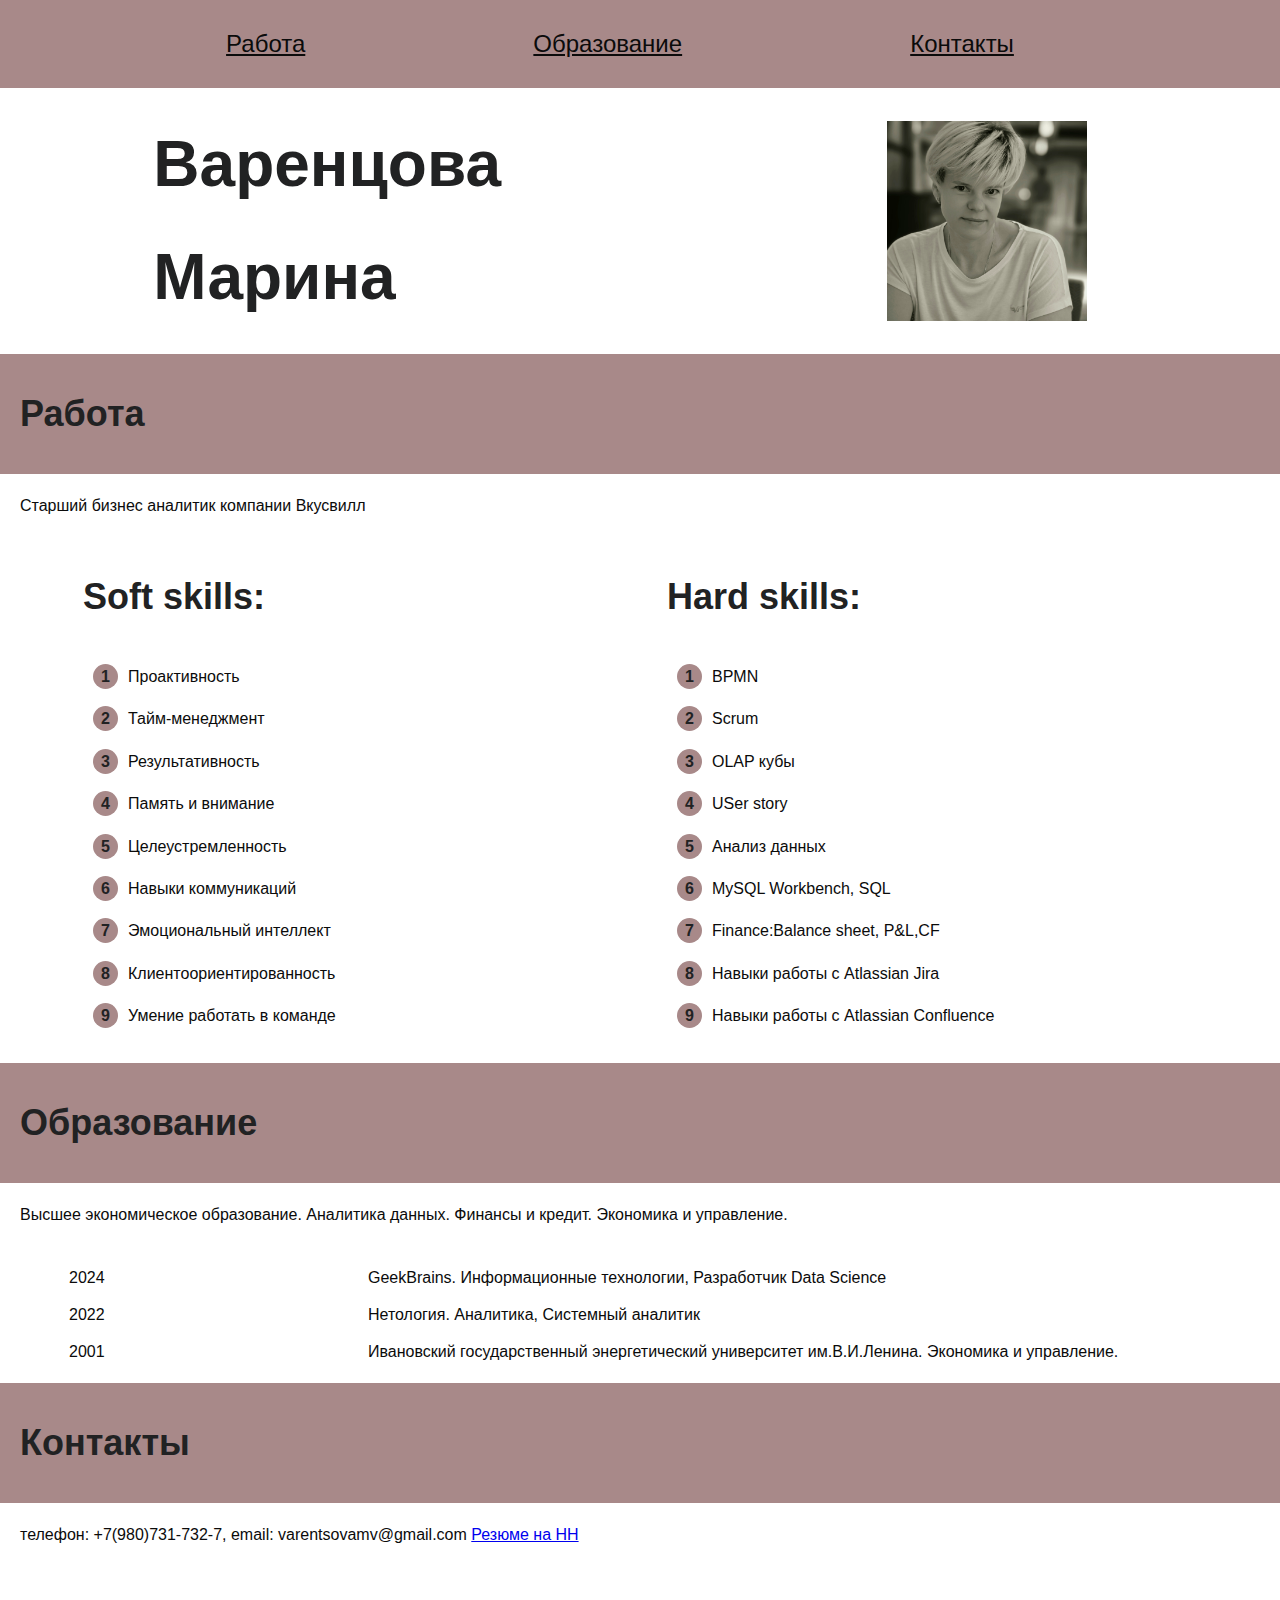
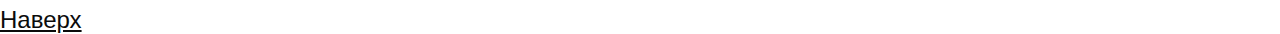
==== index.html @ 99ee52be "добавлены файлы для развертывания сайта" ====
<!DOCTYPE html>
<html lang="en">

<head>
    <meta charset="UTF-8">
    <meta name="viewport" content="width=device-width, initial-scale=1.0">
    <title>Document</title>
    <link rel="preconnect" href="https://fonts.googleapis.com">
    <link rel="preconnect" href="https://fonts.gstatic.com" crossorigin>
    <link href="https: //fonts.googleapis.com/css2?family= Lato :wght@100 & семья= Робото+Моно:wght@100 & display=swap"
        rel="stylesheet">
    <link rel="stylesheet" href="style.css">
</head>

<body>
    <div class="header centre" id="top">
        <a class="header__link" href="#about_work">Работа</a>
        <a class="header__link" href="#about_work1">Образование</a>
        <a class="header__link" href="#about_work2">Контакты</a>
    </div>
    <div class="top centre">
        <h1 class="title">Варенцова Марина</h1>
        <img src="Marina.jpg" alt="Варенцова Марина" width="200" height="200" />
    </div>
    <div class="about_work" id="about_work">
        <h2 class="heading">Работа</h2>
    </div>
    <div class="about_work__content">
        <p>Старший бизнес аналитик компании Вкусвилл</p>
    </div>
    <div class="about_work1__content">
        <div class="item items1">
            <p class="heading"> Soft skills:</p>
        </div>
        <div class="item items2">
            <p class="heading">Hard skills:</p>
        </div>
        <div class="item items3">
            <div class="post">
                <ul>
                    <li>Проактивность</li>
                    <li>Тайм-менеджмент</li>
                    <li>Результативность</li>
                    <li>Память и внимание</li>
                    <li>Целеустремленность</li>
                    <li>Навыки коммуникаций</li>
                    <li>Эмоциональный интеллект</li>
                    <li>Клиентоориентированность</li>
                    <li>Умение работать в команде</li>
                </ul>
            </div>
        </div>
        <div class="item items4">
            <div class="post">
                <ul>
                    <li>BPMN</li>
                    <li>Scrum</li>
                    <li>OLAP кубы</li>
                    <li>USer story</li>
                    <li>Анализ данных</li>
                    <li>MySQL Workbench, SQL</li>
                    <li>Finance:Balance sheet, P&L,CF</li>
                    <li>Навыки работы с Atlassian Jira</li>
                    <li>Навыки работы с Atlassian Confluence</li>
                </ul>
            </div>
        </div>
    </div>
    <div class="about_work1" id="about_work1">
        <h2 class="heading">Образование</h2>
    </div>
    <div class="about_work2__content">
        <p>Высшее экономическое образование. Аналитика данных. Финансы и кредит. Экономика и управление.</p>
    </div>
    <div class="about_work3__content">
        <div class="item1 items5">
            <p> 2024</p>
        </div>
        <div class="item1 items6">
            <p>GeekBrains. Информационные технологии, Разработчик Data Science
            </p>
        </div>
        <div class="item1 items7">
            <p>2022</p>
        </div>
        <div class="item1 items8">
            <p>Нетология. Аналитика, Системный аналитик</p>
        </div>
        <div class="item1 items9">
            <p>2001</p>
        </div>
        <div class="item1 items10">
            <p>Ивановский государственный энергетический университет им.В.И.Ленина. Экономика и управление.
        </div>
    </div>
    <div class="about_work2" id="about_work2">
        <h2 class="heading">Контакты</h2>
    </div>
    <div class="about_work4__content">
        <p>телефон: +7(980)731-732-7, email: varentsovamv@gmail.com <a style="text-decoration: underline"
                href="https://ivanovo.hh.ru/applicant/resumes/view?resume=1fb61251ff0cd293960039ed1f544d37523972">Резюме на HH
            </a></p>

    </div>

    <a class="header__link" href="#top">Наверх</a>
</body>

</html>
---- style.css ----
*{
    margin: 0;
    padding: 0;
}

body{
    font-family: 'Roboto Mono', sans-serif;
    color: rgb(11, 11, 11);
}
img{
    max-width: 100%;
}
.centre{
    padding-left: calc(50% - 580px);
    padding-right: calc(50% - 580px);
}

.header{
    padding-top: 30px;
    padding-bottom: 30px;
    background:rgb(168, 137, 137);
    display: flex;
    flex-direction: row;
    flex-wrap: wrap;
    align-content: center;
    justify-content: space-evenly;
    align-items: center;
    gap: 22px;
    padding-left: 20px;
}

.header__link{
    color: rgb(11, 11, 11);
    font-size: 24px;
    font-style: normal;
    font-weight: 400;
    line-height: normal;

}

p{
    font-style: normal;
    font-weight: 400;
    font-size: 16px;
    line-height: 23px;
    text-decoration: none;
}
.top{
    padding-top: 20px;
    padding-bottom: 20px;
    display: flex;
    flex-direction: row;
    flex-wrap: wrap;
    align-content: center;
    justify-content: space-evenly;
    align-items: center;
    gap: 22px;
    padding-left: 20px;
}
.title{
    width: 578px;
    font-style: normal;
    font-weight: 700;
    font-size: 64px;
    line-height: 113px;
    color: rgb(33, 34, 35);
    mix-blend-mode: normal;
}
.about_work{
    background: rgb(168, 137, 137);
    padding-top: 20px;
    padding-bottom: 20px;
    display: flex;
    align-content: center;
    flex-wrap: wrap;
    flex-direction: row;
    justify-content: flex-start;
    align-items: center;
    padding-left: 20px;

}
.heading{
    font-style: normal;
    font-weight: 700;
    font-size: 36px;
    line-height: 80px;
    color: rgb(33, 34, 35);
    mix-blend-mode: normal;
}
.about_work__content{
    padding-top: 20px;
    padding-bottom: 20px;
    padding-left: 20px;

}
.about_work1__content{
    margin-top: 20px;
    display: grid;
    grid-template-columns: repeat(2, 570px);
    gap: 14px;
    justify-content: center;
    margin-bottom: 20px;

}
.item {
    text-align:  left;
    padding-left: 0px;
}
.items1 {
    text-align:  left;
    padding-left: 20px;
}
.items2 {
    text-align:  left;
    padding-left: 20px;
}

.post ul {
    margin: 0;
    padding: 0;
    list-style: none;
    counter-reset: numList; 
}
   
.post ul>li {
    margin: 10px 30px;
    position: relative; 
    padding: 5px 0;
    padding-left: 35px;
    line-height:1.4;
    
}
   
.post ul > li::before { 
    counter-increment: numList; 
    content: counter(numList);
    position: absolute; 
    left: 0;
    top: 3px;
    width: 25px; 
    height: 25px; 
    line-height: 25px;
    font-weight: bolder; 
    font-size: 16px; 
    font-family: Arial; 
    text-align: center; 
    color: rgb(33, 34, 35);  
    background: rgb(168, 137, 137);
    border-radius: 50%; 
}
.about_work1{
    background: rgb(168, 137, 137);
    padding-top: 20px;
    padding-bottom: 20px;
    display: flex;
    align-content: center;
    flex-wrap: wrap;
    flex-direction: row;
    justify-content: flex-start;
    align-items: center;
    padding-left: 20px;

}
.about_work2__content{
    padding-top: 20px;
    padding-bottom: 20px;
    padding-left: 20px;

}
.about_work3__content{
    margin-top: 20px;
    display: grid;
    grid-template-columns: repeat(4, 285px);
    gap: 14px;
    justify-content: center;
    margin-bottom: 20px;
    align-content: stretch;
    align-items: center;
    justify-items: start;

}

.item1 {
    text-align:  left;
    padding-left: 20px;
}
.items5, .items7, .items9 {
    text-align:  left;
    padding-left: 20px;
}

.items6{
    grid-column: 2 / 5;   
}
.items8{
    grid-column: 2 / 5;   
}
.items10{
    grid-column: 2 / 5;   
}
.about_work2{
    background: rgb(168, 137, 137);
    padding-top: 20px;
    padding-bottom: 20px;
    display: flex;
    align-content: center;
    flex-wrap: wrap;
    flex-direction: row;
    justify-content: flex-start;
    align-items: center;
    padding-left: 20px;

}
.about_work4__content{
    padding-top: 20px;
    padding-bottom: 60px;
    padding-left: 20px;

}

@media (max-width: 1024) {
    .centre{
        padding-left: calc(50% - 360px);
        padding-right: calc(50% - 360px);
    }
    .about_work{
        justify-content: center;
        gap: 32px;
    }
    
}
@media (max-width: 767) {
    .centre{
        padding-left: 16px;
        padding-right: 16px;
    }
    .title{
        font-size: 48px;
        line-height: 56px;
    }
   
}
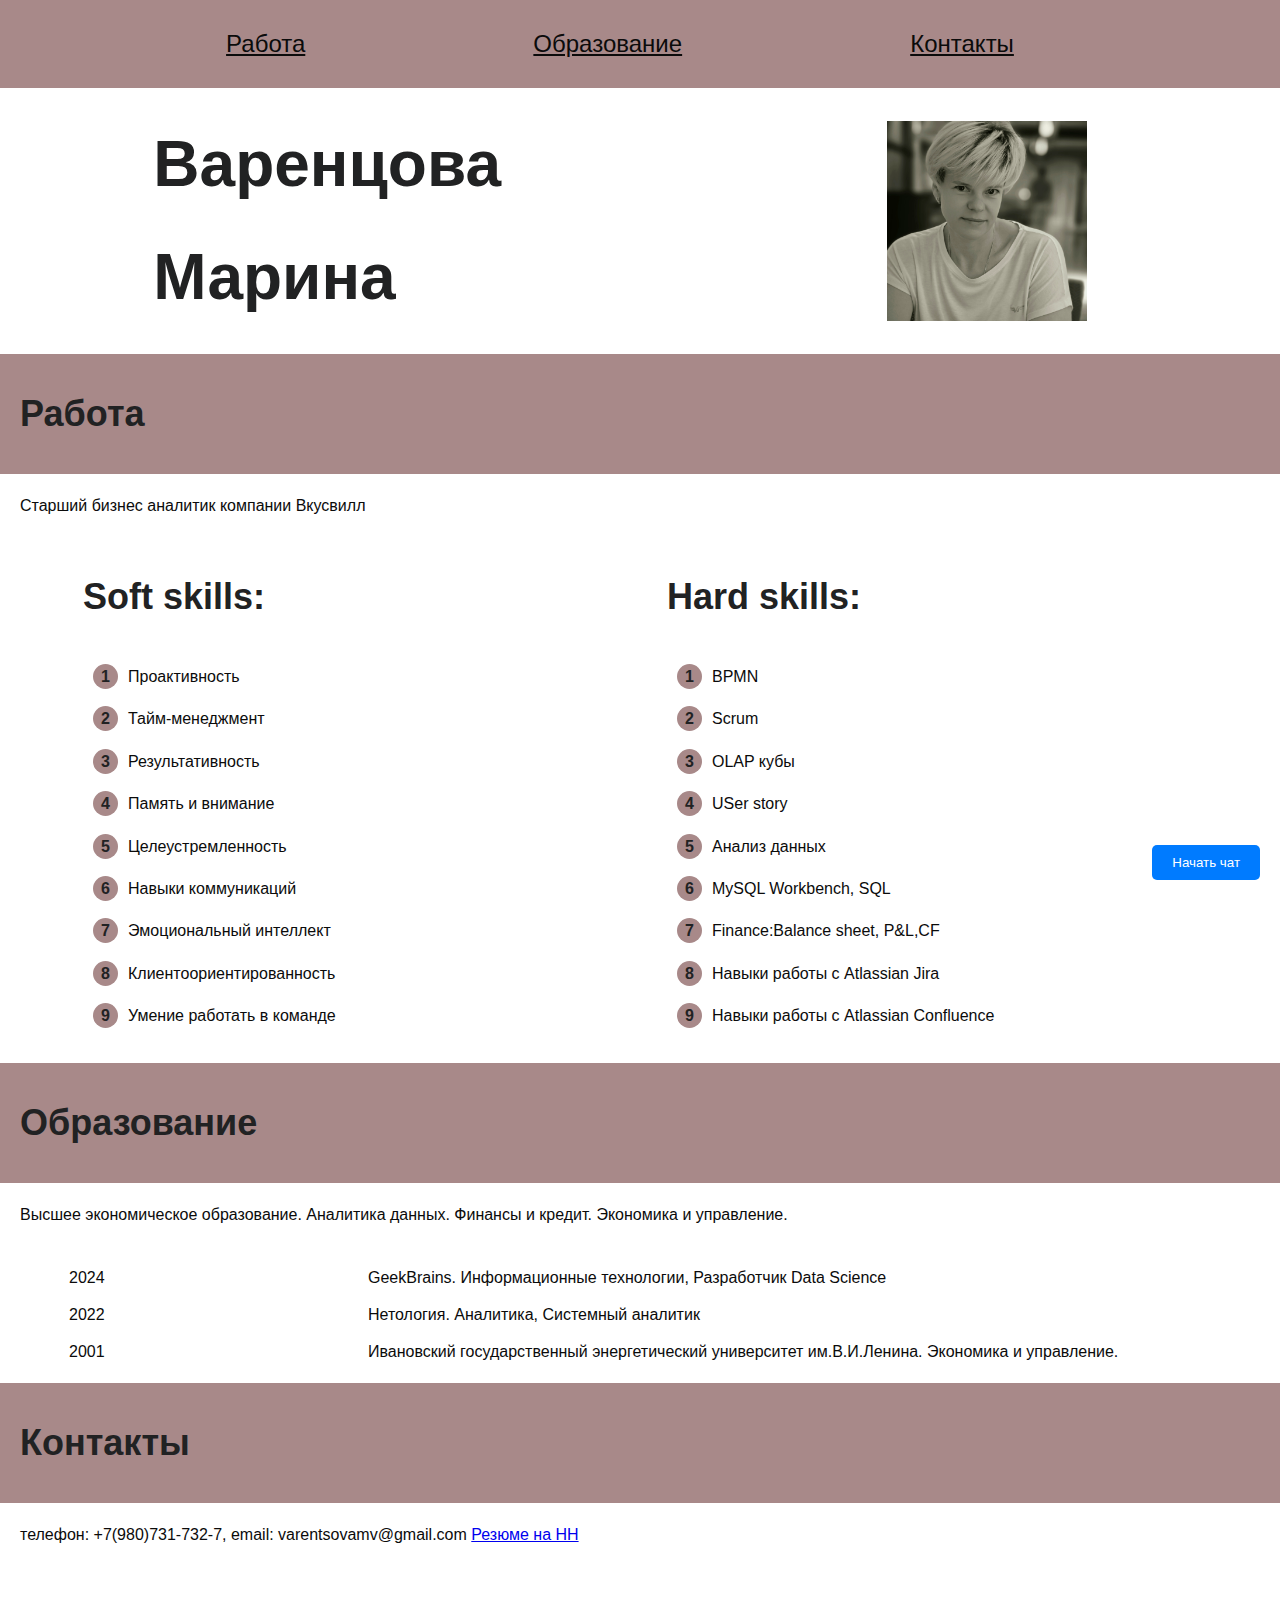
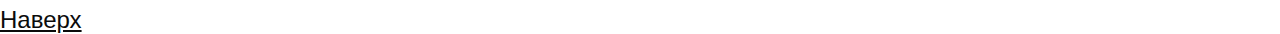
==== commit df7d41fa: "добавление бота" ====
--- a/index.html
+++ b/index.html
@@ -13,6 +13,30 @@
 </head>
 
 <body>
+    <!-- Varioqub experiments -->
+<script type="text/javascript">
+(function(e, x, pe, r, i, me, nt){
+e[i]=e[i]||function(){(e[i].a=e[i].a||[]).push(arguments)},
+me=x.createElement(pe),me.async=1,me.src=r,nt=x.getElementsByTagName(pe)[0],nt.parentNode.insertBefore(me,nt)})
+(window, document, 'script', 'https://abt.s3.yandex.net/expjs/latest/exp.js', 'ymab');
+ymab('metrika.97177085', 'init'/*, {clientFeatures}, {callback}*/);
+</script>
+    <!-- Yandex.Metrika counter -->
+<script type="text/javascript" >
+   (function(m,e,t,r,i,k,a){m[i]=m[i]||function(){(m[i].a=m[i].a||[]).push(arguments)};
+   m[i].l=1*new Date();
+   for (var j = 0; j < document.scripts.length; j++) {if (document.scripts[j].src === r) { return; }}
+   k=e.createElement(t),a=e.getElementsByTagName(t)[0],k.async=1,k.src=r,a.parentNode.insertBefore(k,a)})
+   (window, document, "script", "https://mc.yandex.ru/metrika/tag.js", "ym");
+
+   ym(97177085, "init", {
+        clickmap:true,
+        trackLinks:true,
+        accurateTrackBounce:true
+   });
+</script>
+<noscript><div><img src="https://mc.yandex.ru/watch/97177085" style="position:absolute; left:-9999px;" alt="" /></div></noscript>
+<!-- /Yandex.Metrika counter -->
     <div class="header centre" id="top">
         <a class="header__link" href="#about_work">Работа</a>
         <a class="header__link" href="#about_work1">Образование</a>
@@ -104,6 +128,38 @@
     </div>
 
     <a class="header__link" href="#top">Наверх</a>
+     <!-- Добавление бота справа -->
+    <div id="bot-container" style="position: fixed; bottom: 20px; right: 20px;">
+        <button id="start-bot"
+            style="padding: 10px 20px; background-color: #007bff; color: #fff; border: none; border-radius: 5px;">Начать
+            чат</button>
+    </div>
+
+    <script>
+        document.addEventListener('DOMContentLoaded', function () {
+            document.getElementById('start-bot').addEventListener('click', function () {
+                fetch('https://hook.eu2.make.com/7hzlmj8mr9w1tkjq8pumrg7myo8k3bjk', {
+                    method: 'POST',
+                    headers: {
+                        'Content-Type': 'application/json'
+                    },
+                    body: JSON.stringify({
+                        event: 'start_chat',
+                        userId: 'example_user_123',
+                        message: 'Пользователь хочет начать чат'
+                    })
+                })
+                    .then(response => response.json())
+                    .then(data => {
+                        console.log('Успешно отправлено:', data);
+                        // Здесь можно добавить код для отображения чата пользователю
+                    })
+                    .catch((error) => {
+                        console.error('Ошибка:', error);
+                    });
+            });
+        });
+    </script>
 </body>
 
-</html>+</html>
